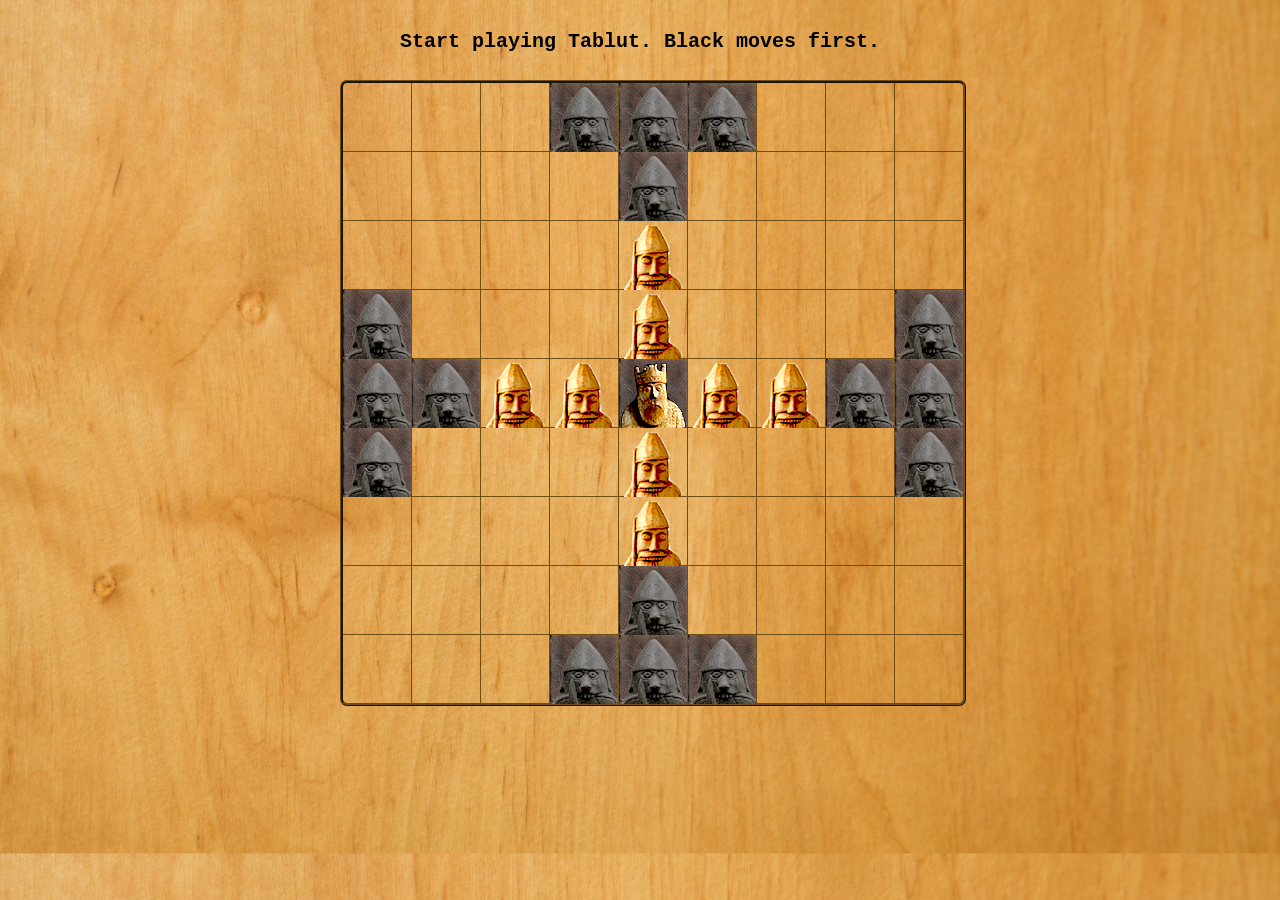
==== tablut/index.html @ 869da03b "Added 'blue' class in CSS. Removed old clclasses from HTML." ====
<!DOCTYPE html>
<html>
<head>
	<title>Tablut</title>
	<link rel="stylesheet" type="text/css" href="style.css">
	<script src="https://ajax.googleapis.com/ajax/libs/jquery/2.1.4/jquery.min.js"></script>
	<script type="text/javascript" src="app.js"></script>
</head>
<body>

	<div class="container">
		<header class="status-text">Start playing Tablut. Black moves first.</header>
		<div class="board">
			<table>
				<tr>
					<td data-row="1" data-column="1"></td>
					<td data-row="1" data-column="2"></td>
					<td data-row="1" data-column="3"></td>
					<td data-row="1" data-column="4" class="shaded"><img src="images/black.png"></td>
					<td data-row="1" data-column="5" class="shaded"><img src="images/black.png"></td>
					<td data-row="1" data-column="6" class="shaded"><img src="images/black.png"></td>
					<td data-row="1" data-column="7"></td>
					<td data-row="1" data-column="8"></td>
					<td data-row="1" data-column="9"></td>
				</tr>
				<tr>
					<td data-row="2" data-column="1"></td>
					<td data-row="2" data-column="2"></td>
					<td data-row="2" data-column="3"></td>
					<td data-row="2" data-column="4"></td>
					<td data-row="2" data-column="5" class="shaded"><img src="images/black.png"></td>
					<td data-row="2" data-column="6"></td>
					<td data-row="2" data-column="7"></td>
					<td data-row="2" data-column="8"></td>
					<td data-row="2" data-column="9"></td>
				</tr>
				<tr>
					<td data-row="3" data-column="1"></td>
					<td data-row="3" data-column="2"></td>
					<td data-row="3" data-column="3"></td>
					<td data-row="3" data-column="4"></td>
					<td data-row="3" data-column="5"><img src="images/white.png"></td>
					<td data-row="3" data-column="6"></td>
					<td data-row="3" data-column="7"></td>
					<td data-row="3" data-column="8"></td>
					<td data-row="3" data-column="9"></td>
				</tr>
				<tr>
					<td data-row="4" data-column="1" class="shaded"><img src="images/black.png"></td>
					<td data-row="4" data-column="2"></td>
					<td data-row="4" data-column="3"></td>
					<td data-row="4" data-column="4"></td>
					<td data-row="4" data-column="5"><img src="images/white.png"></td>
					<td data-row="4" data-column="6"></td>
					<td data-row="4" data-column="7"></td>
					<td data-row="4" data-column="8"></td>
					<td data-row="4" data-column="9" class="shaded"><img src="images/black.png"></td>
				</tr>
				<tr>
					<td data-row="5" data-column="1" class="shaded"><img src="images/black.png"></td>
					<td data-row="5" data-column="2" class="shaded"><img src="images/black.png"></td>
					<td data-row="5" data-column="3"><img src="images/white.png"></td>
					<td data-row="5" data-column="4"><img src="images/white.png"></td>
					<td data-row="5" data-column="5" class="shaded"><img src="images/king.png"></td>
					<td data-row="5" data-column="6"><img src="images/white.png"></td>
					<td data-row="5" data-column="7"><img src="images/white.png"></td>
					<td data-row="5" data-column="8" class="shaded"><img src="images/black.png"></td>
					<td data-row="5" data-column="9" class="shaded"><img src="images/black.png"></td>
				</tr>
				<tr>
					<td data-row="6" data-column="1" class="shaded"><img src="images/black.png"></td>
					<td data-row="6" data-column="2"></td>
					<td data-row="6" data-column="3"></td>
					<td data-row="6" data-column="4"></td>
					<td data-row="6" data-column="5"><img src="images/white.png"></td>
					<td data-row="6" data-column="6"></td>
					<td data-row="6" data-column="7"></td>
					<td data-row="6" data-column="8"></td>
					<td data-row="6" data-column="9" class="shaded"><img src="images/black.png"></td>
				</tr>
				<tr>
					<td data-row="7" data-column="1"></td>
					<td data-row="7" data-column="2"></td>
					<td data-row="7" data-column="3"></td>
					<td data-row="7" data-column="4"></td>
					<td data-row="7" data-column="5"><img src="images/white.png"></td>
					<td data-row="7" data-column="6"></td>
					<td data-row="7" data-column="7"></td>
					<td data-row="7" data-column="8"></td>
					<td data-row="7" data-column="9"></td>
				</tr>
				<tr>
					<td data-row="8" data-column="1"></td>
					<td data-row="8" data-column="2"></td>
					<td data-row="8" data-column="3"></td>
					<td data-row="8" data-column="4"></td>
					<td data-row="8" data-column="5" class="shaded"><img src="images/black.png"></td>
					<td data-row="8" data-column="6"></td>
					<td data-row="8" data-column="7"></td>
					<td data-row="8" data-column="8"></td>
					<td data-row="8" data-column="9"></td>
				</tr>
				<tr>
					<td data-row="9" data-column="1"></td>
					<td data-row="9" data-column="2"></td>
					<td data-row="9" data-column="3"></td>
					<td data-row="9" data-column="4" class="shaded"><img src="images/black.png"></td>
					<td data-row="9" data-column="5" class="shaded"><img src="images/black.png"></td>
					<td data-row="9" data-column="6" class="shaded"><img src="images/black.png"></td>
					<td data-row="9" data-column="7"></td>
					<td data-row="9" data-column="8"></td>
					<td data-row="9" data-column="9"></td>
				</tr>
			</table>
		</div>
	</div>

</body>
</html>
---- tablut/style.css ----
body {
	/*background-color: AntiqueWhite;*/
	background-image: url(images/wood1.jpg);
	background-size: cover;
	font-family: "Courier New";
	font-size: 30px;
	font-weight: bold;
	text-align: center;
	vertical-align: text-bottom;
}

.container {
	margin: 30px auto;
}

.status-text {
	width: 600px;
	height: 50px;
	margin: auto auto;
	font-size: 20px;
	vertical-align: center;
}

.board {
	position: relative;
	margin: 0 auto;
	width: 600px;
	height: 600px;
	/*border: 1px solid red;*/
}

table {
	border-spacing: 0;
	border: 3px ridge #704D10;
	border-radius: 7px;
}

td {
	border-top: 1px solid #704D10;
	border-left: 1px solid #704D10;
	margin: 0;
	padding: 0;
	height: 68px;
	min-width: 68px;
	border-spacing: 0;
}

tr:first-child td {
	border-top: none;
}

tr td:first-child {
	border-left: none;
}

.shaded {
	background-image: url(images/dark_wood.jpg);
}

.highlighted {
	background-color: white;
	opacity: 0.7;
}

.red {
	background-color: orangeRed;
	opacity: 0.9;
}

.blue {
	background-color: deepSkyBlue;
	opacity: 0.9;
}

img {
	margin: 0 0 -13px 0;
	padding: 0;
	opacity: 1;
}

.W .K {
/*	position: absolute;
	left: 256px;
	top: 240px;*/
}

.B {
}
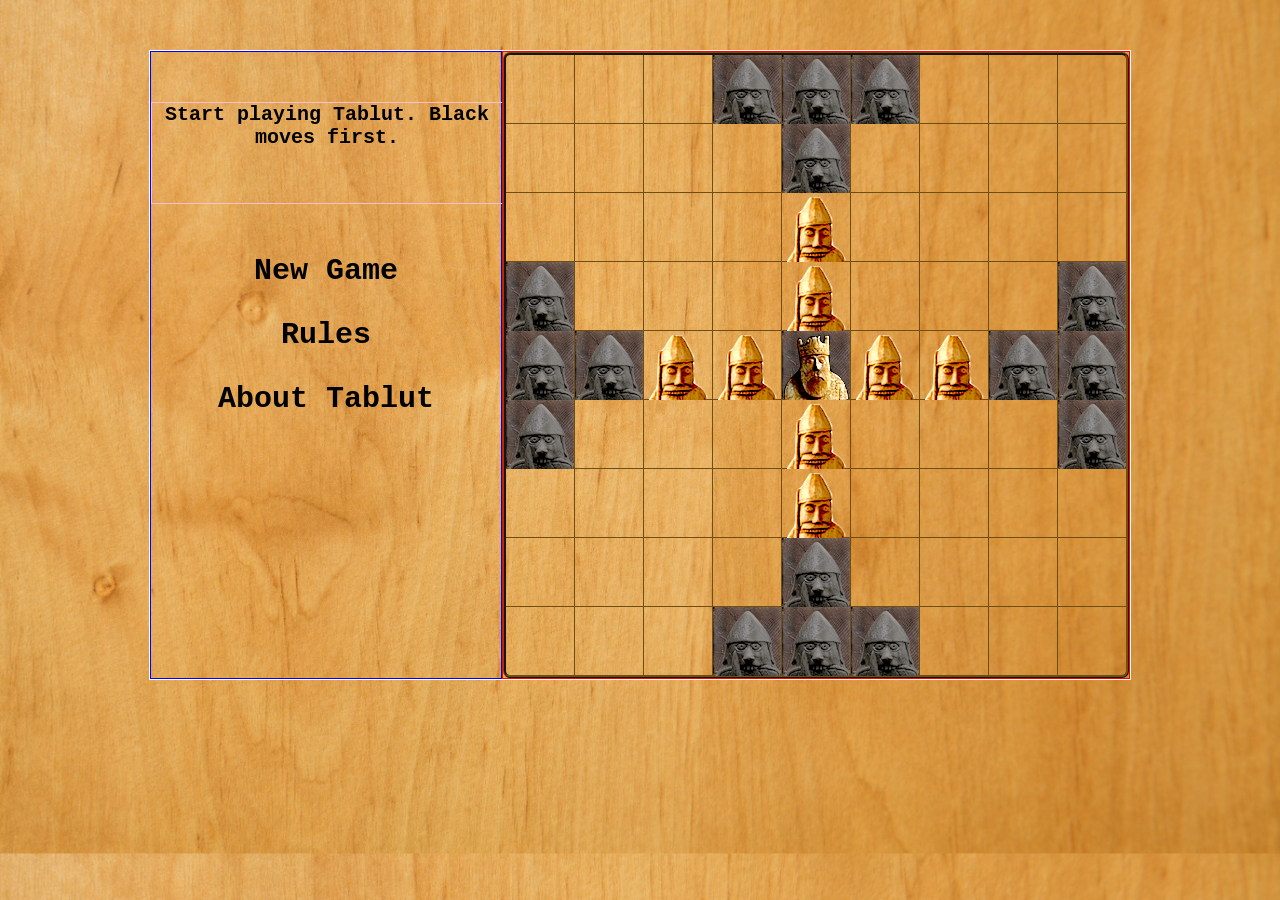
==== commit 92221a90: "Added sidebar for controls." ====
--- a/tablut/index.html
+++ b/tablut/index.html
@@ -9,7 +9,12 @@
 <body>
 
 	<div class="container">
-		<header class="status-text">Start playing Tablut. Black moves first.</header>
+		<aside class="controls">
+		<div class="status-text">Start playing Tablut. Black moves first.</div>
+		<p>New Game</p>
+		<p>Rules</p>
+		<p>About Tablut</p>
+		</aside>
 		<div class="board">
 			<table>
 				<tr>
--- a/tablut/style.css
+++ b/tablut/style.css
@@ -10,23 +10,34 @@
 }
 
 .container {
-	margin: 30px auto;
+	width: 980px;
+	height: 628px;
+	margin: 50px auto;
+	border: 1px solid white;
+}
+
+.controls {
+	height: 626px;
+	max-width: 350px;
+	border: 1px solid blue;
+	float: left;
 }
 
 .status-text {
-	width: 600px;
-	height: 50px;
-	margin: auto auto;
+	width: 350px;
+	height: 100px;
+	margin: 50px auto;
 	font-size: 20px;
 	vertical-align: center;
+	border: 1px solid pink;
 }
 
 .board {
-	position: relative;
-	margin: 0 auto;
-	width: 600px;
-	height: 600px;
-	/*border: 1px solid red;*/
+	margin: 0;
+	width: 626px;
+	height: 626px;
+	border: 1px solid red;
+	float: left;
 }
 
 table {
@@ -77,12 +88,3 @@
 	padding: 0;
 	opacity: 1;
 }
-
-.W .K {
-/*	position: absolute;
-	left: 256px;
-	top: 240px;*/
-}
-
-.B {
-}
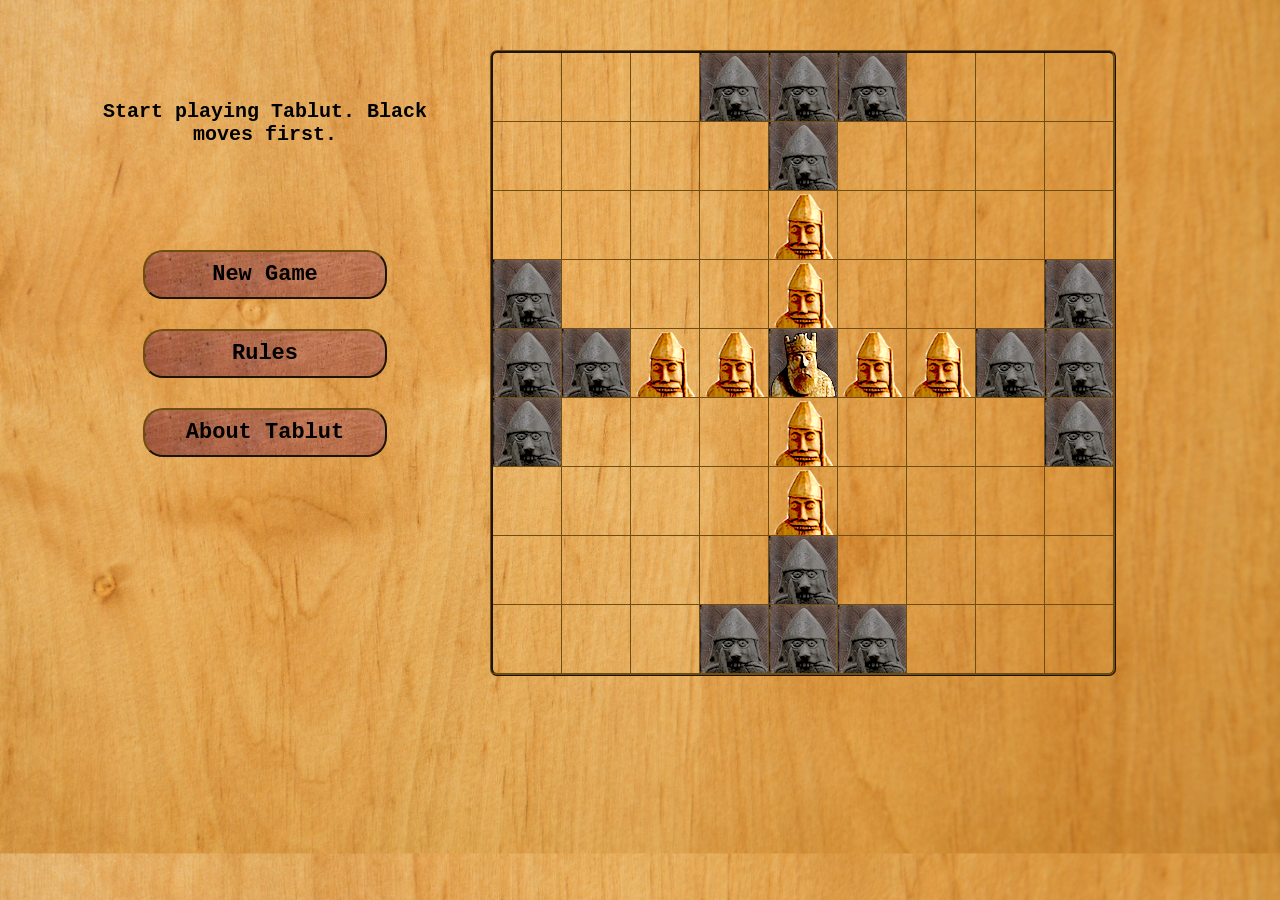
==== commit 6c2e3681: "Made nice copper buttons." ====
--- a/tablut/index.html
+++ b/tablut/index.html
@@ -11,9 +11,9 @@
 	<div class="container">
 		<aside class="controls">
 		<div class="status-text">Start playing Tablut. Black moves first.</div>
-		<p>New Game</p>
-		<p>Rules</p>
-		<p>About Tablut</p>
+		<div class="button" id="new-game">New Game</div>
+		<div class="button" id="rules">Rules</div>
+		<div class="button" id="about-tablut">About Tablut</div>
 		</aside>
 		<div class="board">
 			<table>
--- a/tablut/style.css
+++ b/tablut/style.css
@@ -3,23 +3,22 @@
 	background-image: url(images/wood1.jpg);
 	background-size: cover;
 	font-family: "Courier New";
-	font-size: 30px;
 	font-weight: bold;
 	text-align: center;
 	vertical-align: text-bottom;
 }
 
 .container {
-	width: 980px;
+	width: 1100px;
 	height: 628px;
 	margin: 50px auto;
-	border: 1px solid white;
+	/*border: 1px solid white;*/
 }
 
 .controls {
 	height: 626px;
-	max-width: 350px;
-	border: 1px solid blue;
+	width: 350px;
+	/*border: 1px solid blue;*/
 	float: left;
 }
 
@@ -29,14 +28,31 @@
 	margin: 50px auto;
 	font-size: 20px;
 	vertical-align: center;
-	border: 1px solid pink;
+	/*border: 1px solid pink;*/
+}
+
+.button {
+	width: 220px;
+	margin: 30px auto;
+	border: 2px #704D10;
+	border-style: outset;
+	padding: 10px;
+	font-size: 22px;
+	border-radius: 20px;
+	background-image: url(images/copper.jpg);
+	background-size: cover;
+}
+
+.clicked-button {
+	border-style: inset;
+	background-image: url(images/dark_copper.jpg);
 }
 
 .board {
-	margin: 0;
+	margin: 0 50px;
 	width: 626px;
 	height: 626px;
-	border: 1px solid red;
+	/*border: 1px solid red;*/
 	float: left;
 }
 
@@ -84,7 +100,7 @@
 }
 
 img {
-	margin: 0 0 -13px 0;
+	margin: 0 0 -8px 0;
 	padding: 0;
 	opacity: 1;
 }
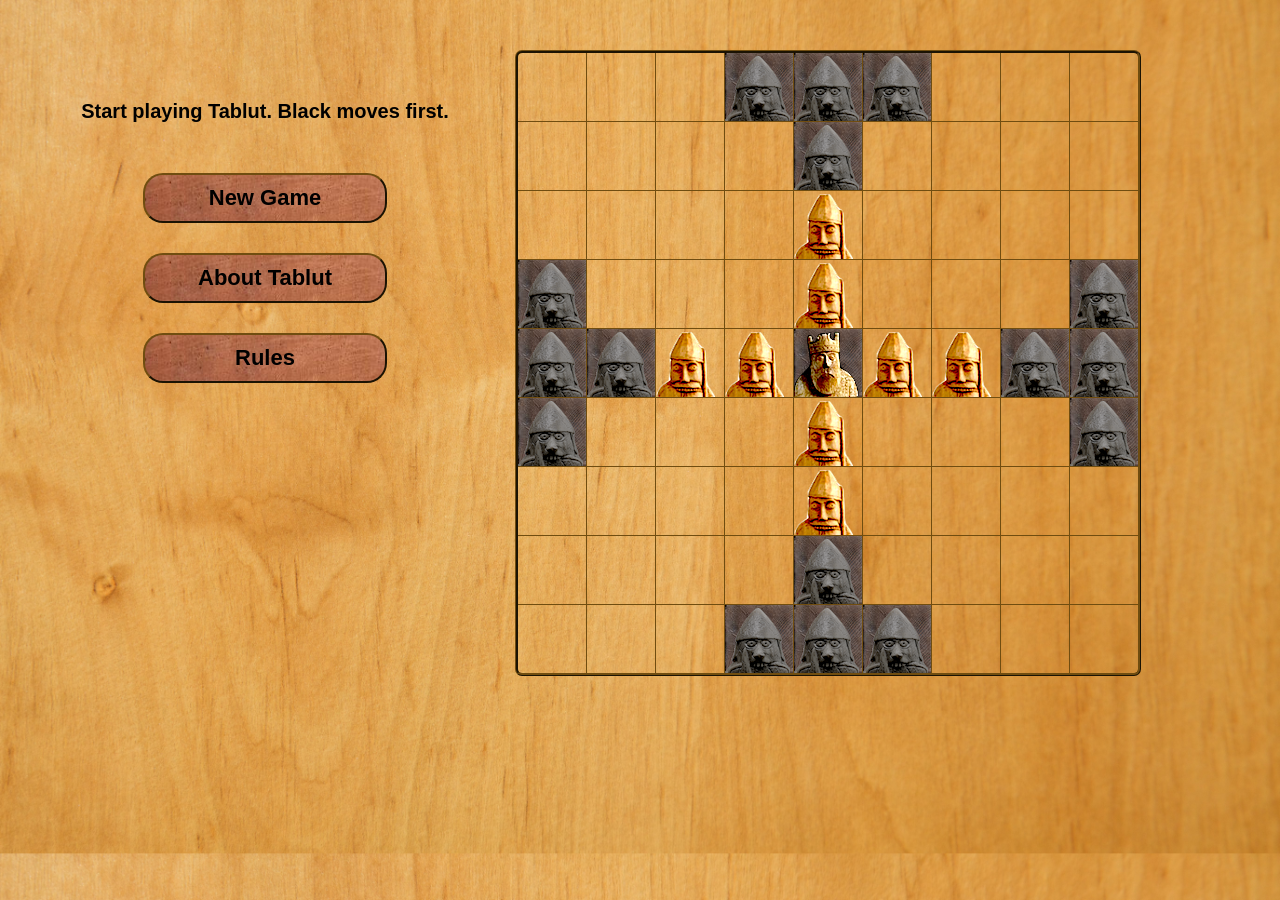
==== commit fd9d02d9: "With rules and about tablut text." ====
--- a/tablut/index.html
+++ b/tablut/index.html
@@ -11,9 +11,33 @@
 	<div class="container">
 		<aside class="controls">
 		<div class="status-text">Start playing Tablut. Black moves first.</div>
+			<p class="about-tablut">
+			Tablut was one of a family of "tafl" board games played by the Vikings, Anglo-Saxons and other ancient peoples of northern Europe. Although the rules are simple, the game involves considerable strategic skill.
+			</p><p class="about-tablut">
+			Tafl games use various different boards and configurations of pieces, but all have in common a 2:1 ratio between attackers and defenders. The goal for the defending side is to rescue the King by moving him to the edge of the board, while the attackers attempt to surround him.
+			</p><p class="about-tablut">
+			The precise rules  played in ancient times are a matter for speculation. In its simplest form the game is highly asymmetrical, with a heavy advantage for White. Additional rules, such as an "unarmed" King, are necessary to even up the stakes. In many variants of the game, the King must reach the corner of the board, not just the edge.
+			</p><p class="about-tablut">
+			Tablut largely disappeared after the arrival of chess in northern Europe in the 12th century, but the Swedish naturalist Linnaeus saw it played on a reindeer skin board in Lapland as late as 1732. In a nod to current events, the Lapps called the two sides 'Swedes' and 'Muscovites' - the Muscovites being the attackers.
+			</p>
+			<ul class="rules">
+				<li class="rules">
+				All pieces, including the White King, move like the rook in chess (any number of squares vertically or horizontally in any direction; there are no diagonal moves). No piece can jump over another.
+				</li><li class="rules">
+				White wins by moving the King to the edge of the board. Black wins by surrounding the King on all four sides.
+				</li><li class="rules">
+				Any piece other than the King can be captured by trapping it between two enemy pieces - either from above and below or from the left and the right. The captured piece is then removed from the board.
+				</li><li class="rules">
+				It is also possible to capture a piece by trapping it against one of the 17 shaded squares. Black can win by surrounding the King on only two or three sides if the others are blocked by shaded squares.
+				</li><li class="rules">
+				The King can neither capture nor be captured in the ordinary way.
+				</li><li class="rules">
+				Once the shaded squares have been vacated by the pieces that start there, they can never be reoccupied. Black pieces can, however, move around within their own base camps. Any piece can pass through the shaded squares without stopping there.
+				</li>
+			</ul>
 		<div class="button" id="new-game">New Game</div>
+		<div class="button" id="about-tablut">About Tablut</div>
 		<div class="button" id="rules">Rules</div>
-		<div class="button" id="about-tablut">About Tablut</div>
 		</aside>
 		<div class="board">
 			<table>
--- a/tablut/style.css
+++ b/tablut/style.css
@@ -2,14 +2,27 @@
 	/*background-color: AntiqueWhite;*/
 	background-image: url(images/wood1.jpg);
 	background-size: cover;
-	font-family: "Courier New";
+	font-family: "Helvetica";
 	font-weight: bold;
-	text-align: center;
-	vertical-align: text-bottom;
+	text-align: left;
+	font-size: 17px;
+}
+
+
+.rules {
+ 
+}
+
+.about-tablut {
+
+}
+
+li {
+	margin-bottom: 10px;
 }
 
 .container {
-	width: 1100px;
+	width: 1150px;
 	height: 628px;
 	margin: 50px auto;
 	/*border: 1px solid white;*/
@@ -17,17 +30,16 @@
 
 .controls {
 	height: 626px;
-	width: 350px;
+	width: 400px;
 	/*border: 1px solid blue;*/
 	float: left;
 }
 
 .status-text {
-	width: 350px;
-	height: 100px;
+	width: 400px;
 	margin: 50px auto;
 	font-size: 20px;
-	vertical-align: center;
+	text-align: center;
 	/*border: 1px solid pink;*/
 }
 
@@ -41,6 +53,7 @@
 	border-radius: 20px;
 	background-image: url(images/copper.jpg);
 	background-size: cover;
+	text-align: center;
 }
 
 .clicked-button {
